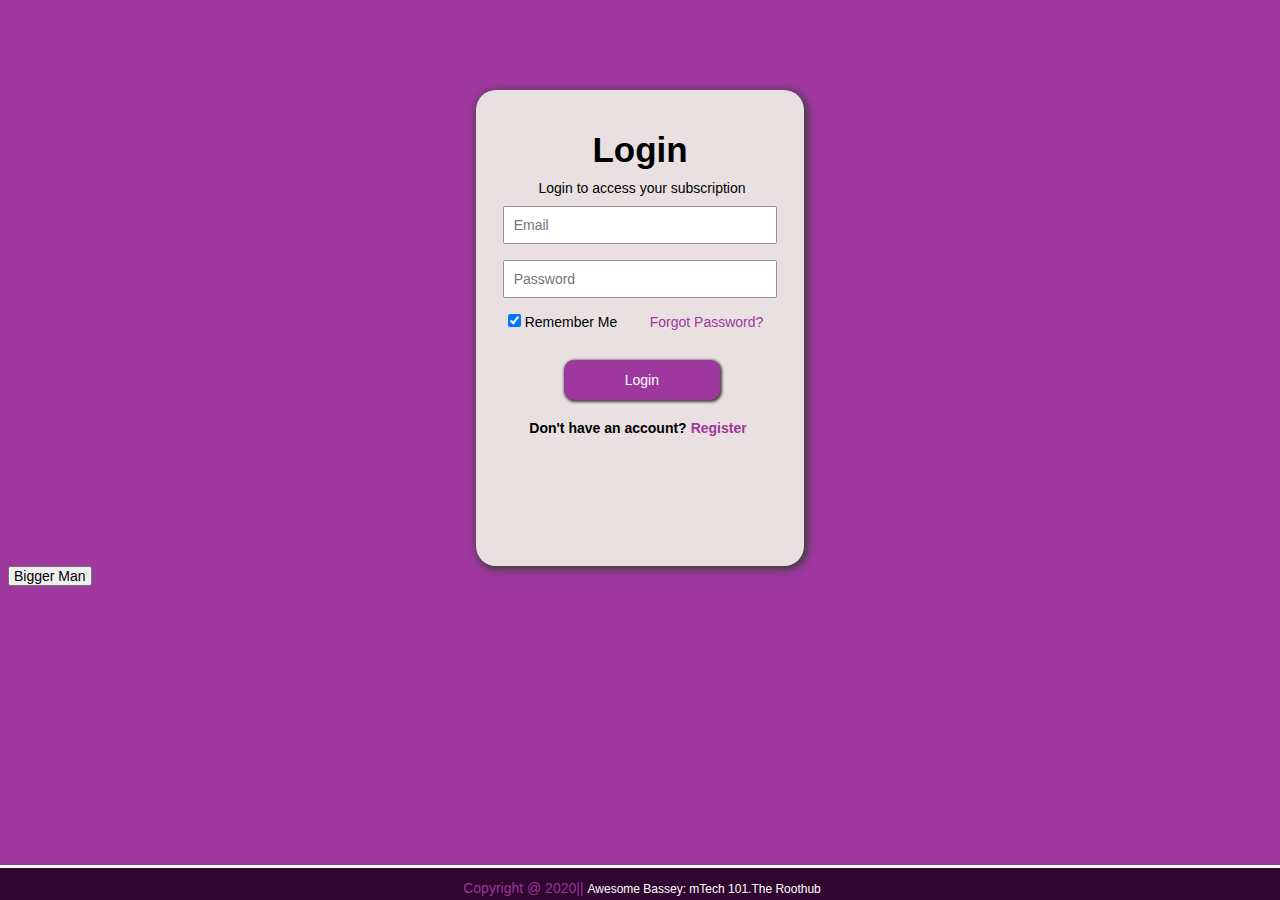
==== Login page/login.html @ 6bfc90ee "commit" ====
<!DOCTYPE html>
<html lang="en">

<head>
    <meta charset="UTF-8">
    <meta http-equiv="X-UA-Compatible" content="IE=edge">
    <meta name="viewport" content="width=device-width, initial-scale=1.0">
    <title>Login</title>
    <link rel="stylesheet" href="./style.css">

</head>

<body>
    <div class="all">
        <div class="header">
            <h1>Login</h1>
            <p>Login to access your subscription</p>
        </div>


        <form action="#" target="" method="post" autocomplete="on">
            <div class="input1">
                <input type="email" name="ename" id="Email" placeholder="Email" required><br>
                <input type="password" name="Pword" id="Password" placeholder="Password" required><br>

            </div>

<div class="remember">
            <input type="checkbox" name="check" id="Remember-Me" checked>
            <label for="Male">Remember Me</label>

            <a href="#" class="forgot">Forgot Password?</a>
            </div>
            <div class="clear"></div>

            <input type="submit" value="Login"><br>
        </form>
    <div class="head">
        <h4>Don't have an account?<a href="../../Register Page/index.html/assignment on forms.html">Register</a></h4>
    </div>
    </div>
<button class="btn">Bigger Man</button>
    <div class="footer"><span>Copyright @ 2020||</span>Awesome Bassey: mTech 101.The Roothub</div>
</body>

<script src="../../../Project wedohraf/asset/js/jquery.js"></script>
<script src="../../../Project wedohraf/asset/js/jquery-ui.js"></script>
<script src="../../index.js"></script>
</html>
---- Login page/style.css ----
* {
    font-family: 'Trebuchet MS', 'Lucida Sans Unicode', 'Lucida Grande', 'Lucida Sans', Arial, sans-serif;
    padding: 0px;
    margin: 0px;
    padding: 0px 4px;
    box-sizing: border-box;
    font-size: 14px;
}
body{
    background-color: rgb(158, 55, 158);;
}
.all{
    border: #000000 solid 1px;
    border-radius: 20px;
    border: none;
    box-shadow: rgb(65, 65, 65) 2px 2px 7px 2px;
    width: max-content;
    width: 26%;
    margin: auto;
    margin-top: 90px;
    background-color: rgb(233, 225, 225);
}
.header{
    color: black;
    text-align: center;
    padding: 40px 0px 10px 0px ;
}
h1{
    padding-bottom: 10px;
    font-size: 35px;
}
p{
   text-indent: 4px; 
}
.input1 input{
    width: 90%;
    padding:  10px 0px 10px 10px;
    margin: 0px 0px 0px 15px;
    border-radius: 2px;
    display: flex;
    justify-content: center;
    border: none;
    border: 1px solid rgb(146, 146, 146);
}
input[type=submit]{
    padding: 10px;
    background-color: rgb(158, 55, 158);
    width: 50%;
    margin: 0px 0px 20px 80px;
    border-radius: 10px;
    color: white;
    box-shadow: rgb(65, 65, 65) 1px 1px 3px 1px;
    border: 2px rgb(158, 55, 158) solid;
}
input[type=submit]:hover{
    color: rgb(158, 55, 158);
    background-color:rgb(233, 225, 225);

}
.remember{
    margin-bottom: 30px;
}
.head h4{
    text-align: center;
    padding-bottom: 130px;
}
a{
    text-decoration: none;
    color: rgb(158, 55, 158);
}
span{
    color: rgb(158, 55, 158);
}
.remember a{
    margin-right: 25px;
}
input[type=checkbox]{
    float: left;
    margin-left: 20px;
    padding: 10px;
}
.forgot{
    float: right;
}
.clear{
    clear: both;
}






.footer{
    position: fixed;
    width: 100%;
    height: 35px;
    bottom: 0px;
    background-color: rgb(48, 6, 48);
    border-top: 3px solid  white;
    text-align: center;
    padding-top: 12px;
    color: white;
    font-size: 12px;
    left: 0px;
}
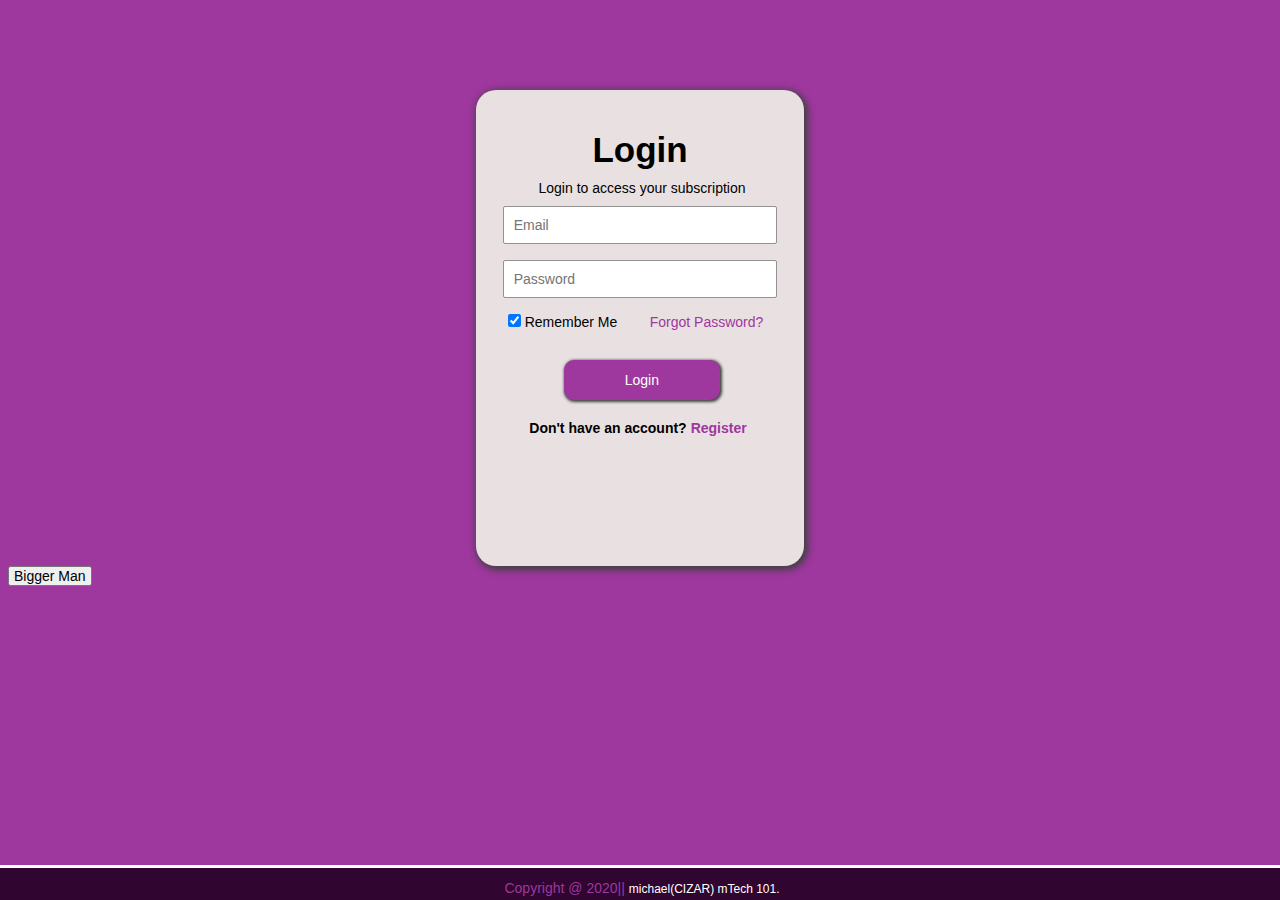
==== commit 66d683c8: "commit" ====
--- a/Login page/login.html
+++ b/Login page/login.html
@@ -5,7 +5,7 @@
     <meta charset="UTF-8">
     <meta http-equiv="X-UA-Compatible" content="IE=edge">
     <meta name="viewport" content="width=device-width, initial-scale=1.0">
-    <title>Login</title>
+    <title>nigeriasocialnetwork: Login</title>
     <link rel="stylesheet" href="./style.css">
 
 </head>
@@ -40,7 +40,7 @@
     </div>
     </div>
 <button class="btn">Bigger Man</button>
-    <div class="footer"><span>Copyright @ 2020||</span>Awesome Bassey: mTech 101.The Roothub</div>
+    <div class="footer"><span>Copyright @ 2020||</span>michael(CIZAR) mTech 101.</div>
 </body>
 
 <script src="../../../Project wedohraf/asset/js/jquery.js"></script>
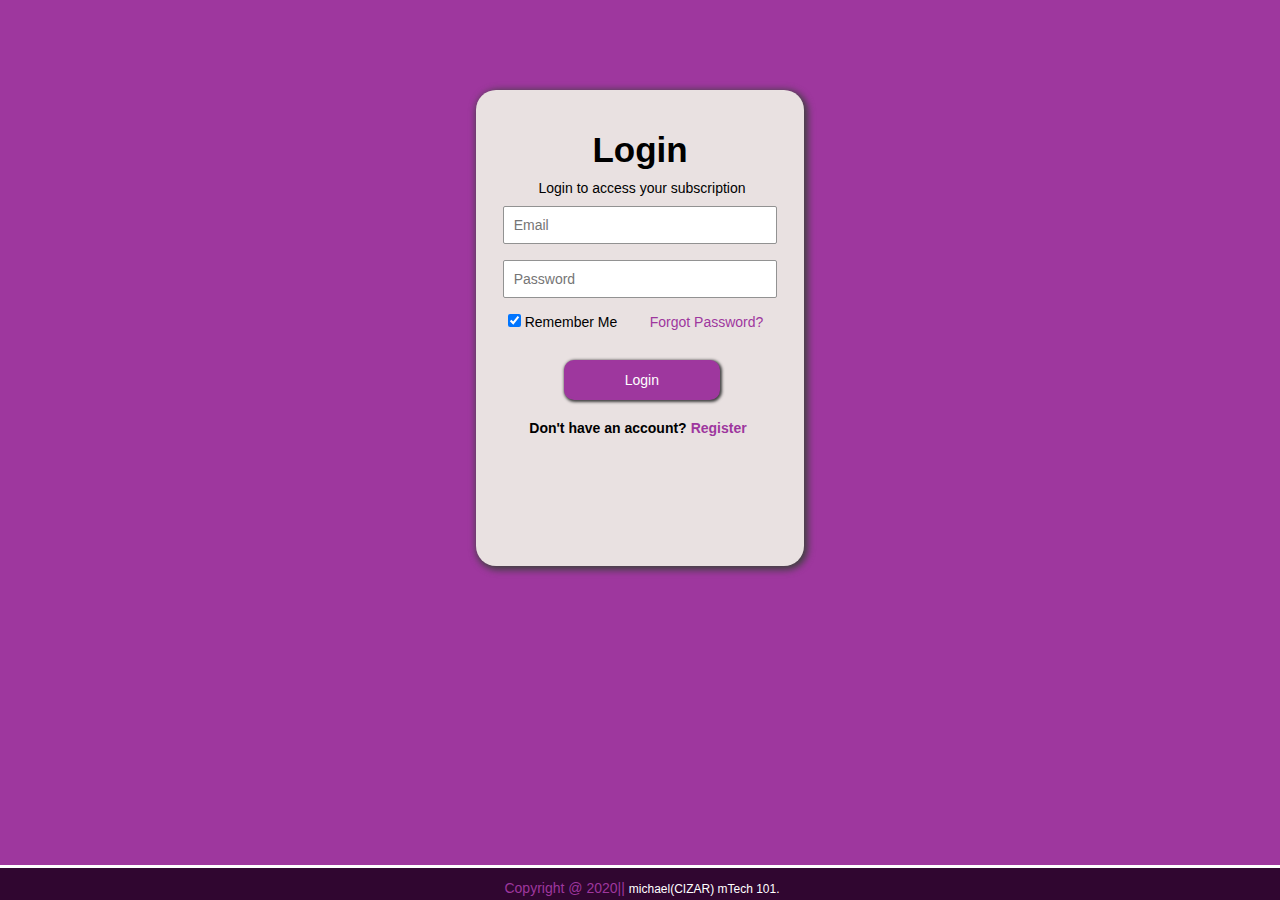
==== commit 4fd4ba3c: "commit" ====
--- a/Login page/login.html
+++ b/Login page/login.html
@@ -39,11 +39,8 @@
         <h4>Don't have an account?<a href="../../Register Page/index.html/assignment on forms.html">Register</a></h4>
     </div>
     </div>
-<button class="btn">Bigger Man</button>
     <div class="footer"><span>Copyright @ 2020||</span>michael(CIZAR) mTech 101.</div>
 </body>
 
-<script src="../../../Project wedohraf/asset/js/jquery.js"></script>
-<script src="../../../Project wedohraf/asset/js/jquery-ui.js"></script>
-<script src="../../index.js"></script>
+
 </html>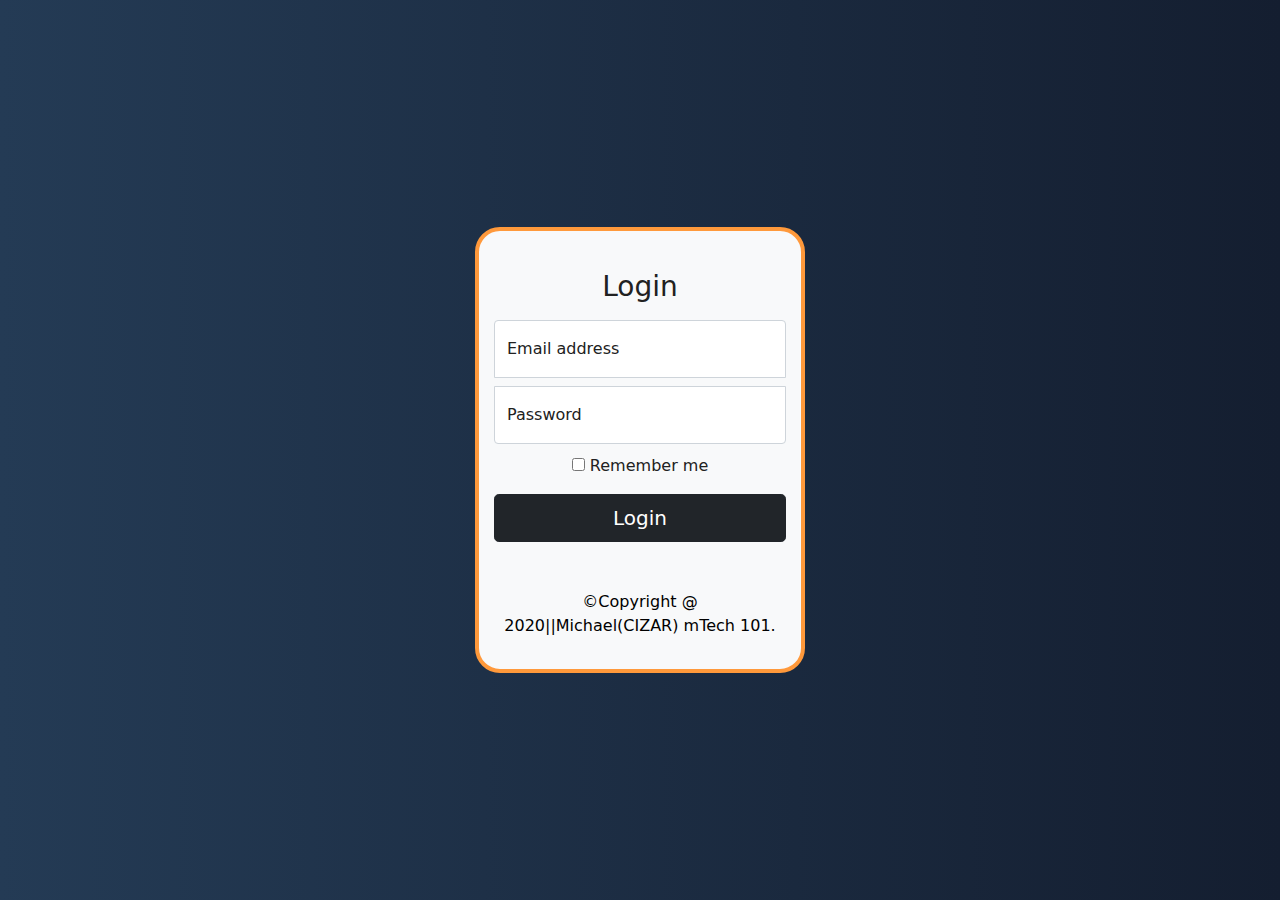
==== commit 050a245c: "commit" ====
--- a/Login page/login.html
+++ b/Login page/login.html
@@ -1,46 +1,101 @@
-<!DOCTYPE html>
+<!doctype html>
 <html lang="en">
 
 <head>
-    <meta charset="UTF-8">
-    <meta http-equiv="X-UA-Compatible" content="IE=edge">
-    <meta name="viewport" content="width=device-width, initial-scale=1.0">
-    <title>nigeriasocialnetwork: Login</title>
-    <link rel="stylesheet" href="./style.css">
+    <title>NigeriaSocialNetwork: Login- template</title>
+    <meta charset="utf-8">
+    <meta name="viewport" content="width=device-width, initial-scale=1, shrink-to-fit=no">
+
+    <link rel="stylesheet" href="../css/bootstrap-5.1.3-dist/css/bootstrap.css">
+    <link href="https://cdn.jsdelivr.net/npm/bootstrap@5.0.0/dist/css/bootstrap.min.css" rel="stylesheet"
+        integrity="sha384-wEmeIV1mKuiNpC+IOBjI7aAzPcEZeedi5yW5f2yOq55WWLwNGmvvx4Um1vskeMj0" crossorigin="anonymous">
+    <style>
+        html,
+        body {
+            height: 100%;
+        }
+
+        body {
+            background: #141E30;
+            /* fallback for old browsers */
+            background: -webkit-linear-gradient(to right, #243B55, #141E30);
+            /* Chrome 10-25, Safari 5.1-6 */
+            background: linear-gradient(to right, #243B55, #141E30);
+            /* W3C, IE 10+/ Edge, Firefox 16+, Chrome 26+, Opera 12+, Safari 7+ */
+            color: white;
+            display: flex;
+            align-items: center;
+            padding-top: 40px;
+            padding-bottom: 40px;
+        }
+
+        .form-signin {
+            width: 100%;
+            max-width: 330px;
+            padding: 15px;
+            margin: auto;
+            color: #212121;
+            border: 4px solid #ff993b;
+            border-radius: 25px;
+        }
+
+        .form-signin .checkbox {
+            font-weight: 400;
+        }
+
+        .form-signin .form-floating:focus-within {
+            z-index: 2;
+        }
+
+        .form-signin input[type="email"] {
+            margin-bottom: -1px;
+            border-bottom-right-radius: 0;
+            border-bottom-left-radius: 0;
+        }
+
+        .form-signin input[type="password"] {
+            margin-bottom: 10px;
+            border-top-left-radius: 0;
+            border-top-right-radius: 0;
+        }
+    </style>
 
 </head>
 
 <body>
-    <div class="all">
-        <div class="header">
-            <h1>Login</h1>
-            <p>Login to access your subscription</p>
-        </div>
+    <div class="form-signin bg-light text-center">
+        <form>
+            <img class="mb-4" src="https://www.dropbox.com/s/zgbbayj1iqd9fjf/CF_Mark.jpg?raw=1" alt="" width="72">
+            <h1 class="h3 mb-3 fw-normal">Login</h1>
+
+            <div class="form-floating">
+                <input type="email" class="form-control mb-2" id="floatingInput" placeholder="name@example.com">
+                <label for="floatingInput">Email address</label>
+            </div>
+            <div class="form-floating">
+                <input type="password" class="form-control" id="floatingPassword" placeholder="Password">
+                <label for="floatingPassword">Password</label>
+            </div>
+
+            <div class="checkbox mb-3">
+                <label>
+                    <input type="checkbox" value="remember-me"> Remember me
+                </label>
+            </div>
+            <button class="w-100 btn btn-lg btn-dark" type="submit">Login</button>
+            <p class="mt-5 mb-3 text-black">&copy;Copyright @ 2020||</span>Michael(CIZAR) mTech 101. </p>
+        </form>
+    </div>
+
+    <script src="https://cdn.jsdelivr.net/npm/bootstrap@5.0.0/dist/js/bootstrap.bundle.min.js"
+        integrity="sha384-p34f1UUtsS3wqzfto5wAAmdvj+osOnFyQFpp4Ua3gs/ZVWx6oOypYoCJhGGScy+8" crossorigin="anonymous">
+    </script>
+</body>
+
+</html>
 
 
-        <form action="#" target="" method="post" autocomplete="on">
-            <div class="input1">
-                <input type="email" name="ename" id="Email" placeholder="Email" required><br>
-                <input type="password" name="Pword" id="Password" placeholder="Password" required><br>
-
-            </div>
-
-<div class="remember">
-            <input type="checkbox" name="check" id="Remember-Me" checked>
-            <label for="Male">Remember Me</label>
-
-            <a href="#" class="forgot">Forgot Password?</a>
-            </div>
-            <div class="clear"></div>
-
-            <input type="submit" value="Login"><br>
-        </form>
-    <div class="head">
-        <h4>Don't have an account?<a href="../../Register Page/index.html/assignment on forms.html">Register</a></h4>
-    </div>
-    </div>
-    <div class="footer"><span>Copyright @ 2020||</span>michael(CIZAR) mTech 101.</div>
-</body>
 
 
-</html>+
+
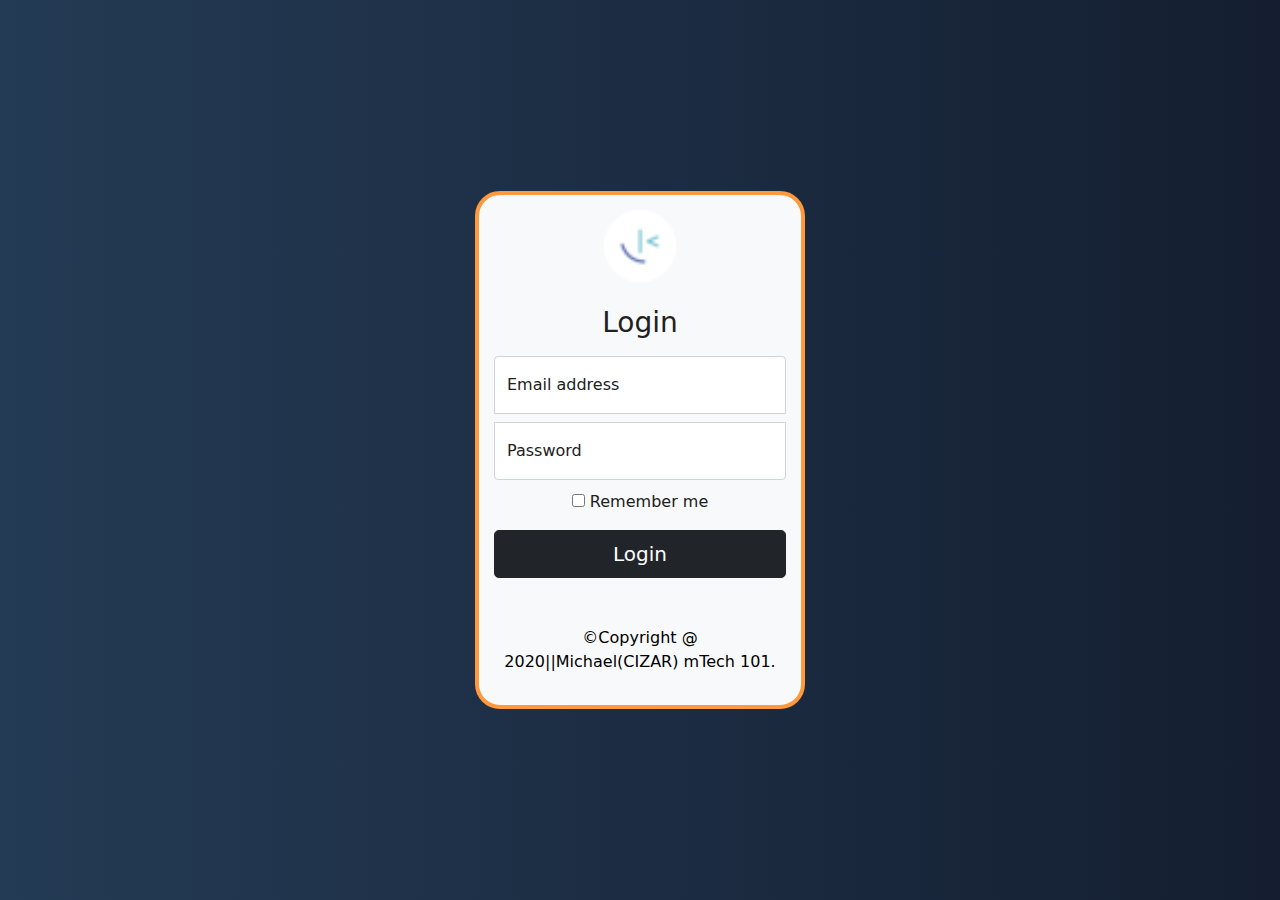
==== commit 0546c446: "commit" ====
--- a/Login page/login.html
+++ b/Login page/login.html
@@ -65,7 +65,7 @@
 <body>
     <div class="form-signin bg-light text-center">
         <form>
-            <img class="mb-4" src="https://www.dropbox.com/s/zgbbayj1iqd9fjf/CF_Mark.jpg?raw=1" alt="" width="72">
+            <img class="mb-4" src="../favicon/favicon-32x32.png" alt="" width="72">
             <h1 class="h3 mb-3 fw-normal">Login</h1>
 
             <div class="form-floating">
